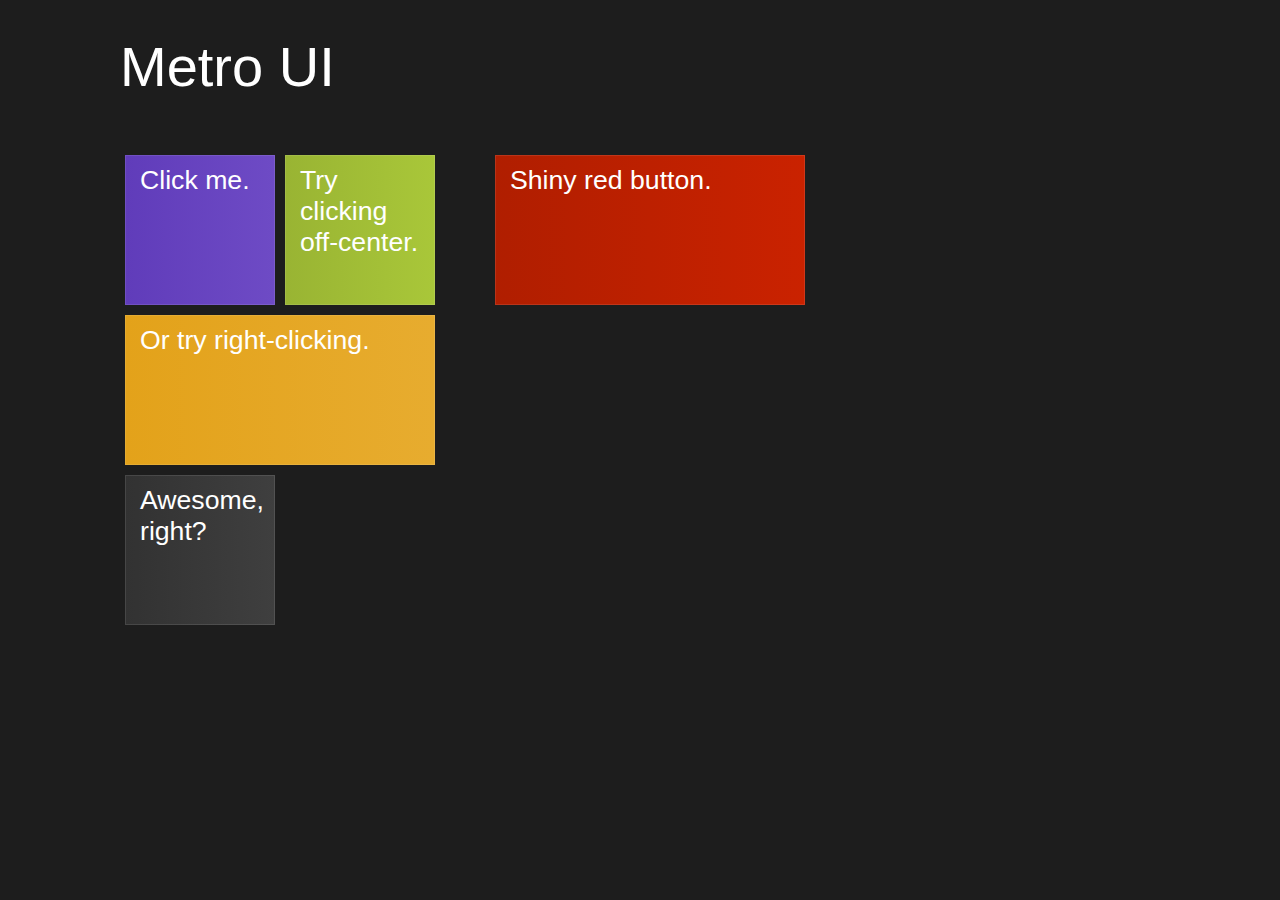
==== index.html @ ebc8ca3a "First upload" ====
<!DOCTYPE HTML>
<html lang="hr">
	<head>
		<meta charset="UTF-8">
		<title>Metro UI</title>
		<link rel="stylesheet" href="css/normalize.css">
		<link rel="stylesheet" href="css/style.css">
		<script type="text/javascript" src="js/modernizr-2.6.2.min.js"></script>
		<script type="text/javascript" src="js/prefixfree.min.js"></script>
	</head>
	<body>
		<div class="wrapper">
			<header>
				<h1>Metro UI</h1>
			</header>
		
			<ul class="clear">
				<h2 class="phark">Tiles</h2>
				<li class="container">
					<div class="tile purple">
						Click me.
					</div>
				</li>
				<li class="container">
					<div class="tile green">
						Try clicking off-center.
					</div>
				</li>
				<li class="container large">
					<div class="tile orange">
						Or try right-clicking.
					</div>
				</li>
				<li class="container ">
					<div class="tile grey">
						Awesome, right?
					</div>
				</li>
			</ul>
			
			<ul class="clear">
				<h2 class="phark">Tiles</h2>
				<li class="container large">
					<div class="tile red">
						Shiny red button.
					</div>
				</li>
			</ul>
			
			<footer>
				
			</footer>
		</div> <!--wrapper-->
		
		<script src="http://ajax.googleapis.com/ajax/libs/jquery/1.8.2/jquery.min.js"></script>
		<script>window.jQuery || document.write('<script src="js/jquery-1.8.2.min.js"><\/script>')</script>
		<script type="text/javascript" src="js/hammer.js"></script>
		
		<script type="text/javascript" src="js/jquery.specialevent.hammer.js"></script>
		<script type="text/javascript" src="js/app.js"></script>

	</body>
</html>
---- css/style.css ----
@font-face {
  font-family: 'ModernPictogramsNormal';
  src: url('../font/modernpics-webfont.eot');
  src: url('../font/modernpics-webfont.eot?#iefix') format('embedded-opentype'), url('../font/modernpics-webfont.woff') format('woff'), url('../font/modernpics-webfont.ttf') format('truetype'), url('../font/modernpics-webfont.svg#ModernPictogramsNormal') format('svg');
  font-weight: normal;
  font-style: normal;
}
* {
  box-sizing: border-box;
}
body {
  background: #1D1D1D;
  user-select: none;
}
.wrapper {
  margin: 10px 120px;
}
footer {
  font-family: 'Segoe UI Light', 'Segoe UI', Arial, Helvetica, sans-serif;
  color: white;
  clear: both;
}
.hide {
  opacity: 0;
}
.reveal {
  -webkit-transition-delay: 0.2s;
  opacity: 1;
}
h1 {
  font-size: 42pt;
  letter-spacing: 0.00em;
  line-height: 44pt;
  color: #FFF;
  font-weight: 200;
  font-family: 'Segoe UI Light', 'Segoe UI', Arial, Helvetica, sans-serif;
}
ul {
  width: 330px;
  padding: 0px;
  margin-right: 40px;
  float: left;
}
ul li {
  list-style: none;
}
.clear:after {
  content: "";
  display: table;
  clear: both;
}
.container {
  perspective: 800px;
  transition: transform 100ms ease-out;
  width: 150px;
  height: 150px;
  margin: 5px;
  float: left;
}
.container.large {
  width: 310px!important;
}
.container:hover .tile {
  box-shadow: 0 0 0 3px #3A3A3A;
  cursor: pointer;
}
.container:hover .tile.selected {
  box-shadow: 0 0 0 4px #76B600 inset,
			0 0 0 3px #3A3A3A!important;
}
.phark {
  font-family: 'ModernPictogramsNormal';
  position: fixed;
  left: -9999px;
  visibility: hidden;
}
.tile {
  perspective: 800px;
  color: #FFF;
  font-weight: 200;
  font-family: 'Segoe UI Light', 'Segoe UI', Arial, Helvetica, sans-serif;
  font-size: 20pt;
  width: 100%;
  height: 100%;
  padding: 10px 15px;
  overflow: hidden;
  box-shadow: inset 0 0 0 1px rgba(255, 255, 255, 0.1);
  transform-style: preserve-3d;
  transition: transform 120ms ease;
}
.selected {
  box-shadow: inset 0 0 0 4px #76b600;
}
.selected:after {
  content: '';
  width: 0px;
  height: 0px;
  border-style: solid;
  border-width: 0 39px 39px 0;
  border-color: transparent #76b600 transparent transparent;
  transform: rotate(360deg);
  position: absolute;
  right: 0px;
  top: 0px;
}
.selected:before {
  position: absolute;
  right: 4px;
  top: 4px;
  font: 20px 'ModernPictogramsNormal';
  content: "%";
  z-index: 800;
}
.firefox {
  /*.container:hover .tile { // zamjena za outline sivi
		box-shadow: 0 0 0 3px #3A3A3A;  

		&.selected {
			box-shadow: 0 0 0 4px #76B600 inset,
			0 0 0 3px #3A3A3A!important; //combined
		}
	}*/

}
.firefox .tile {
  outline: 1px solid transparent!important;
}
.firefox .selected:after {
  border-color: transparent #76B600;
  border-style: solid solid outset;
  outline: 1px solid transparent!important;
}
.front,
.back {
  backface-visibility: hidden;
  width: 100%;
  height: 100%;
  position: absolute;
  padding: 10px 15px;
  box-shadow: inset 0 0 0 1px rgba(255, 255, 255, 0.1);
}
.back {
  transform: rotate3d(1, 0, 0, 180deg);
}
.flip {
  transform: rotate3d(1, 0, 0, 180deg);
  transition: transform 1000ms ease-out;
}
.purple {
  background: #603cba;
  background: linear-gradient(90deg, #603cba 0%, #6e4bc5 100%);
}
.red {
  background: #b01e00;
  background: linear-gradient(90deg, #b01e00 0%, #ca2200 100%);
}
.grey {
  background: #323232;
  background: linear-gradient(90deg, #323232 0%, #3f3f3f 100%);
}
.green {
  background: #99b433;
  background: linear-gradient(90deg, #99b433 0%, #a9c739 100%);
}
.orange {
  background: #e3a21a;
  background: linear-gradient(90deg, #e3a21a 0%, #e7ac2f 100%);
}
.hcenter {
  transform-origin: center;
}
.htop {
  transform-origin: top;
}
.hbottom {
  transform-origin: bottom;
}
.hleft {
  transform-origin: left;
}
.hright {
  transform-origin: right;
}
.top {
  transform: rotate3d(1, 0, 0, 14deg);
}
.bottom {
  transform: rotate3d(1, 0, 0, -14deg);
}
.left {
  transform: rotate3d(0, 1, 0, -14deg);
}
.large .left {
  transform: rotate3d(0, 1, 0, -8deg);
}
.right {
  transform: rotate3d(0, 1, 0, 14deg);
}
.large .right {
  transform: rotate3d(0, 1, 0, 8deg);
}
.center {
  transform: translate3d(0, 0, -30px);
}
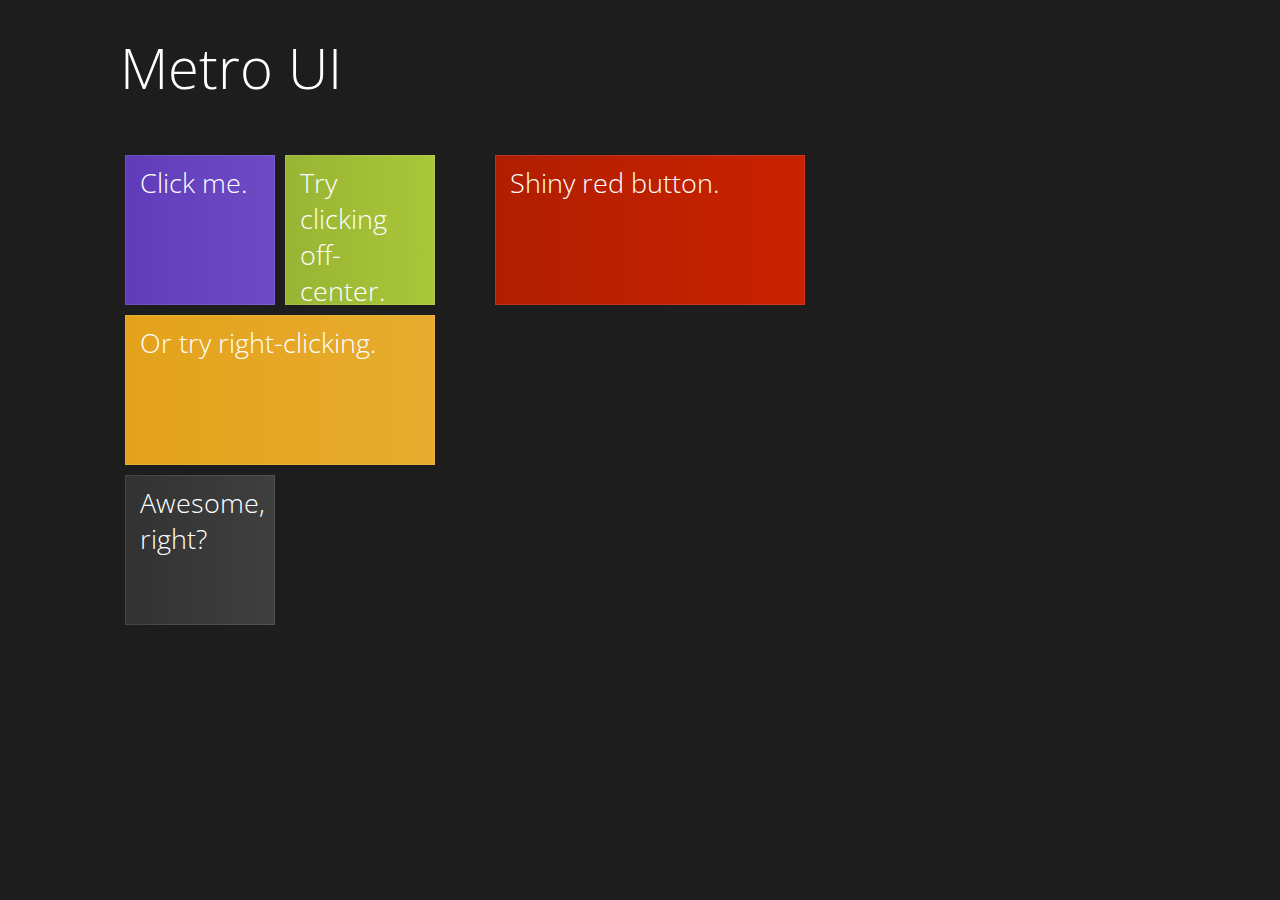
==== commit 3e65ffc5: "OpenSans" ====
--- a/index.html
+++ b/index.html
@@ -5,6 +5,8 @@
 		<title>Metro UI</title>
 		<link rel="stylesheet" href="css/normalize.css">
 		<link rel="stylesheet" href="css/style.css">
+		<link href='http://fonts.googleapis.com/css?family=Open+Sans:400,300' rel='stylesheet' type='text/css'>
+
 		<script type="text/javascript" src="js/modernizr-2.6.2.min.js"></script>
 		<script type="text/javascript" src="js/prefixfree.min.js"></script>
 	</head>
--- a/css/style.css
+++ b/css/style.css
@@ -16,7 +16,7 @@
   margin: 10px 120px;
 }
 footer {
-  font-family: 'Segoe UI Light', 'Segoe UI', Arial, Helvetica, sans-serif;
+  font-family: 'Segoe UI Light', 'Segoe UI', 'Open Sans', Arial, Helvetica, sans-serif;
   color: white;
   clear: both;
 }
@@ -33,7 +33,7 @@
   line-height: 44pt;
   color: #FFF;
   font-weight: 200;
-  font-family: 'Segoe UI Light', 'Segoe UI', Arial, Helvetica, sans-serif;
+  font-family: 'Segoe UI Light', 'Segoe UI', 'Open Sans', Arial, Helvetica, sans-serif;
 }
 ul {
   width: 330px;
@@ -78,7 +78,7 @@
   perspective: 800px;
   color: #FFF;
   font-weight: 200;
-  font-family: 'Segoe UI Light', 'Segoe UI', Arial, Helvetica, sans-serif;
+  font-family: 'Segoe UI Light', 'Segoe UI', 'Open Sans', Arial, Helvetica, sans-serif;
   font-size: 20pt;
   width: 100%;
   height: 100%;
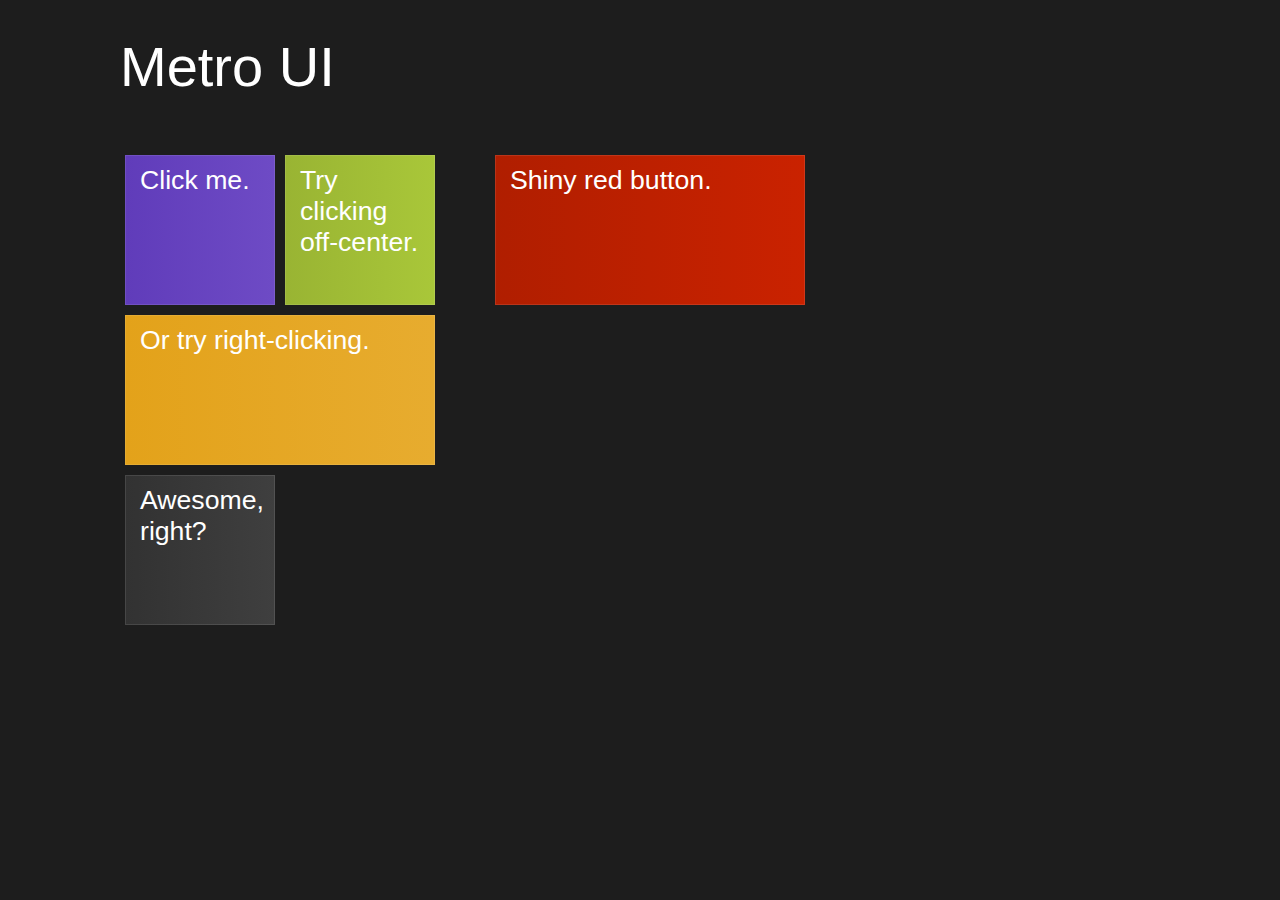
==== commit 1dc07e68: "@import opcija" ====
--- a/index.html
+++ b/index.html
@@ -5,7 +5,6 @@
 		<title>Metro UI</title>
 		<link rel="stylesheet" href="css/normalize.css">
 		<link rel="stylesheet" href="css/style.css">
-		<link href='http://fonts.googleapis.com/css?family=Open+Sans:400,300' rel='stylesheet' type='text/css'>
 
 		<script type="text/javascript" src="js/modernizr-2.6.2.min.js"></script>
 		<script type="text/javascript" src="js/prefixfree.min.js"></script>
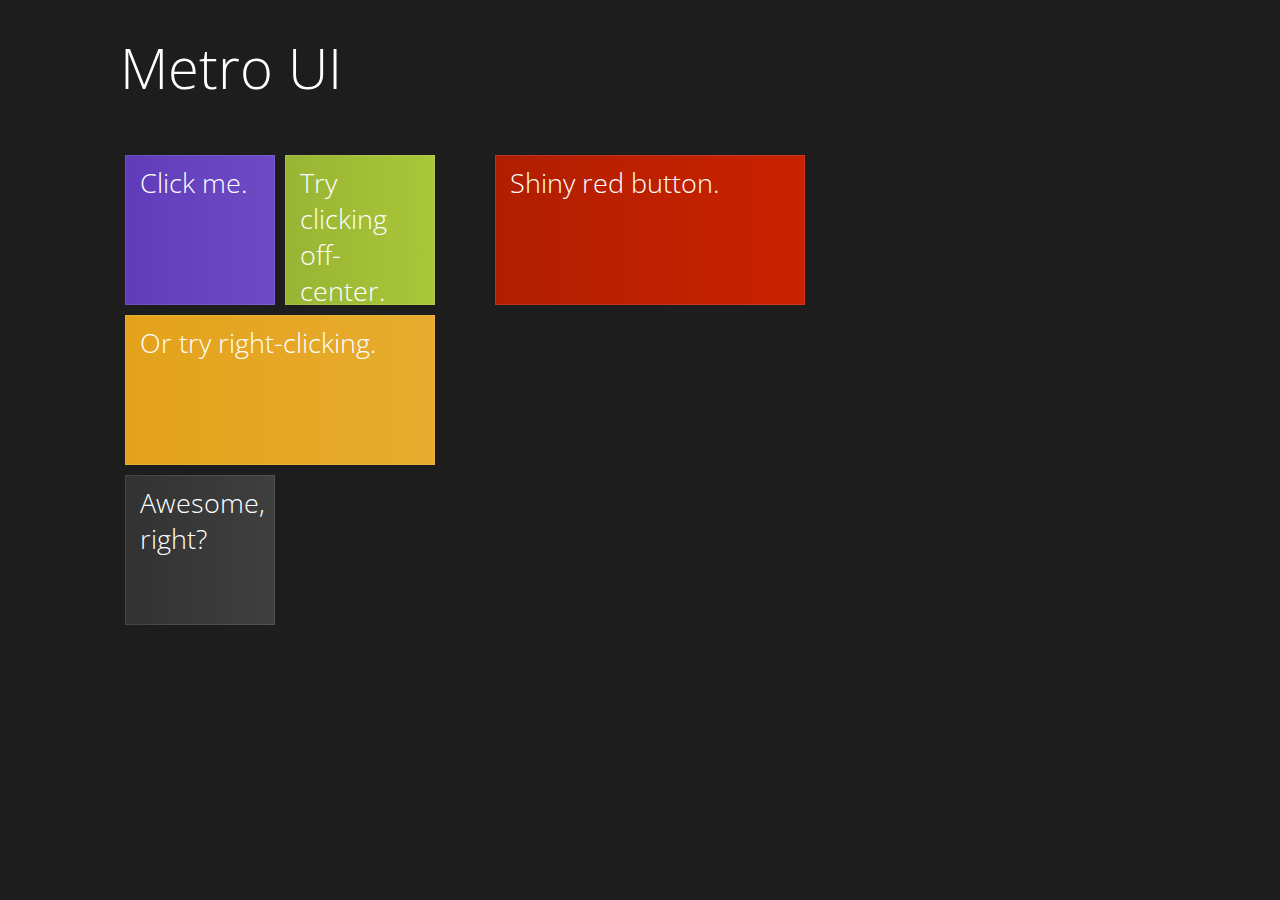
==== commit 2f57567b: "izbrisao fontawesome i lesshat css" ====
--- a/index.html
+++ b/index.html
@@ -15,7 +15,7 @@
 				<h1>Metro UI</h1>
 			</header>
 		
-			<ul class="clear">
+			<ul>
 				<h2 class="phark">Tiles</h2>
 				<li class="container">
 					<div class="tile purple">
@@ -32,16 +32,16 @@
 						Or try right-clicking.
 					</div>
 				</li>
-				<li class="container ">
+				<li class="container">
 					<div class="tile grey">
 						Awesome, right?
 					</div>
 				</li>
 			</ul>
 			
-			<ul class="clear">
+			<ul>
 				<h2 class="phark">Tiles</h2>
-				<li class="container large">
+				<li class="container large test">
 					<div class="tile red">
 						Shiny red button.
 					</div>
@@ -55,9 +55,6 @@
 		
 		<script src="http://ajax.googleapis.com/ajax/libs/jquery/1.8.2/jquery.min.js"></script>
 		<script>window.jQuery || document.write('<script src="js/jquery-1.8.2.min.js"><\/script>')</script>
-		<script type="text/javascript" src="js/hammer.js"></script>
-		
-		<script type="text/javascript" src="js/jquery.specialevent.hammer.js"></script>
 		<script type="text/javascript" src="js/app.js"></script>
 
 	</body>
--- a/css/style.css
+++ b/css/style.css
@@ -1,3 +1,4 @@
+@import url(http://fonts.googleapis.com/css?family=Open+Sans:400,300);
 @font-face {
   font-family: 'ModernPictogramsNormal';
   src: url('../font/modernpics-webfont.eot');
@@ -40,6 +41,11 @@
   padding: 0px;
   margin-right: 40px;
   float: left;
+}
+ul:after {
+  content: "";
+  display: table;
+  clear: both;
 }
 ul li {
   list-style: none;
@@ -88,6 +94,19 @@
   transform-style: preserve-3d;
   transition: transform 120ms ease;
 }
+@keyframes zoom {
+  from {
+    transform: scale(1);
+  }
+  to {
+    transform: scale(2);
+  }
+}
+.maxed {
+  animation-name: zoom;
+  animation-duration: 1s;
+  animation-timing-function: ease;
+}
 .selected {
   box-shadow: inset 0 0 0 4px #76b600;
 }
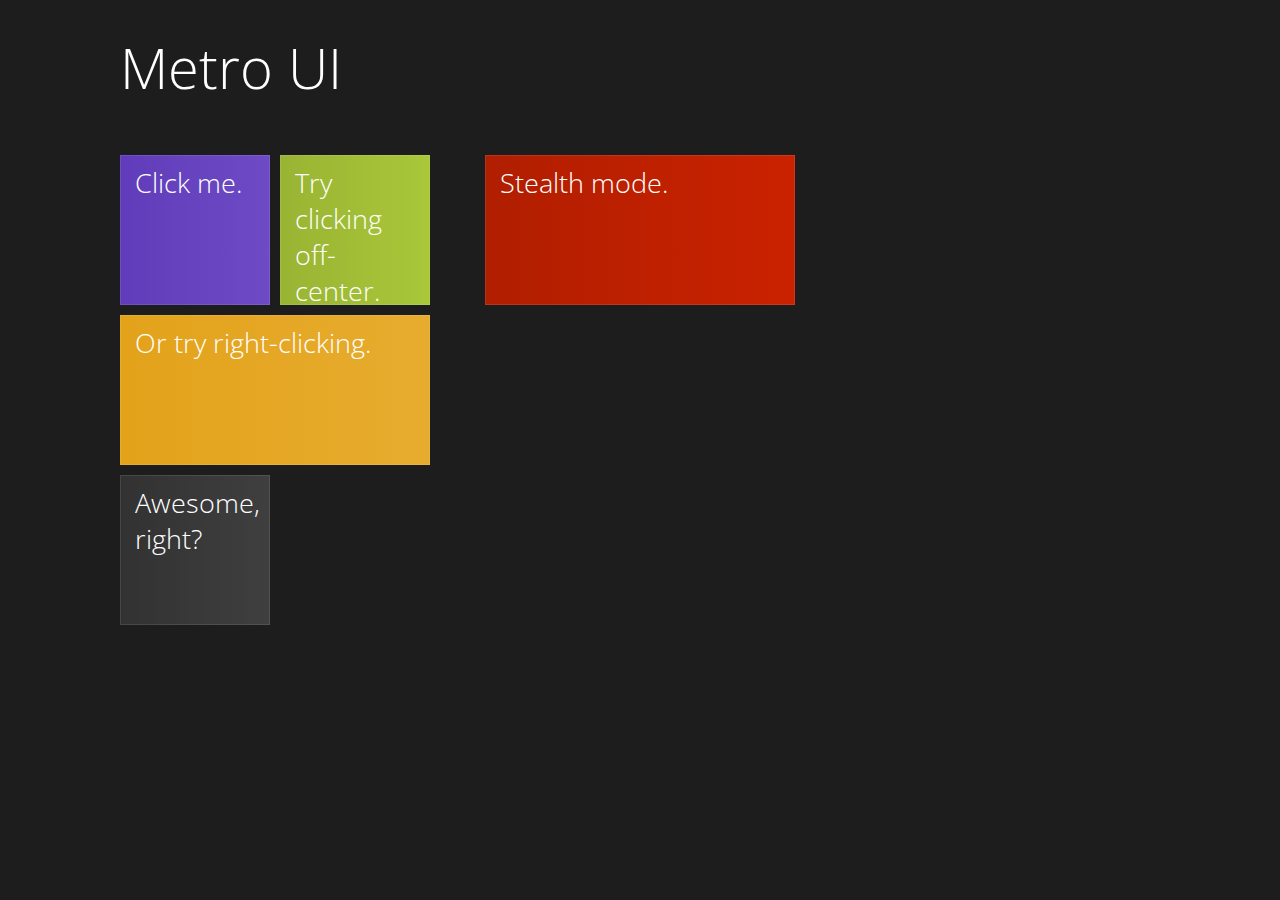
==== commit 913b9cf5: "Switched to LESS" ====
--- a/index.html
+++ b/index.html
@@ -3,8 +3,7 @@
 	<head>
 		<meta charset="UTF-8">
 		<title>Metro UI</title>
-		<link rel="stylesheet" href="css/normalize.css">
-		<link rel="stylesheet" href="css/style.css">
+		<link href="css/screen.css" media="screen, projection" rel="stylesheet" type="text/css" />
 
 		<script type="text/javascript" src="js/modernizr-2.6.2.min.js"></script>
 		<script type="text/javascript" src="js/prefixfree.min.js"></script>
@@ -41,16 +40,12 @@
 			
 			<ul>
 				<h2 class="phark">Tiles</h2>
-				<li class="container large test">
+				<li class="container large target">
 					<div class="tile red">
-						Shiny red button.
+						Stealth mode.
 					</div>
 				</li>
 			</ul>
-			
-			<footer>
-				
-			</footer>
 		</div> <!--wrapper-->
 		
 		<script src="http://ajax.googleapis.com/ajax/libs/jquery/1.8.2/jquery.min.js"></script>
--- a/css/screen.css
+++ b/css/screen.css
@@ -0,0 +1,73 @@
+@import url(normalize.css);
+@import url(http://fonts.googleapis.com/css?family=Open+Sans:400,300);
+@font-face { font-family: 'ModernPictogramsNormal'; src: url("../fonts/modernpics-webfont.eot"); src: url("../fonts/modernpics-webfont.eot?#iefix") format("embedded-opentype"), url("../fonts/modernpics-webfont.woff") format("woff"), url("../fonts/modernpics-webfont.ttf") format("truetype"), url("../fonts/modernpics-webfont.svg#ModernPictogramsNormal") format("svg"); font-weight: normal; font-style: normal; }
+
+h1 { font-size: 42pt; letter-spacing: 0; line-height: 44pt; color: #FFF; font-weight: 200; font-family: 'Segoe UI Light', 'Segoe UI', 'Open Sans', Arial, Helvetica, sans-serif; }
+
+.phark { font-family: 'ModernPictogramsNormal'; position: fixed; left: -9999px; visibility: hidden; }
+
+* { box-sizing: border-box; vertical-align: middle; position: relative; }
+
+body { background: #1D1D1D; user-select: none; }
+
+.wrapper { margin: 10px 120px; }
+.wrapper:after { content: ""; display: table; clear: both; }
+
+ul { width: 330px; padding: 0px; margin-right: 40px; margin-left: -5px; float: left; }
+ul:after { content: ""; display: table; clear: both; }
+ul li { list-style: none; transition: opacity 200ms; }
+
+.container { perspective: 800px; width: 150px; height: 150px; margin: 5px; float: left; }
+.container.large { width: 310px; }
+.container:hover .tile { box-shadow: 0 0 0 3px #3A3A3A; cursor: pointer; }
+.container:hover .tile.selected { box-shadow: 0 0 0 4px #76b600 inset, 0 0 0 3px #3a3a3a; }
+
+.tile { color: #FFF; font-weight: 200; font-family: 'Segoe UI Light', 'Segoe UI', 'Open Sans', Arial, Helvetica, sans-serif; font-size: 20pt; width: 100%; height: 100%; padding: 10px 15px; overflow: hidden; box-shadow: inset 0 0 0 1px rgba(255, 255, 255, 0.1); transform-style: preserve-3d; transition: transform 120ms ease; }
+.firefox .tile { outline: 1px solid transparent; }
+
+.selected { box-shadow: inset 0 0 0 4px #76b600; }
+.selected:after { content: ''; width: 0px; height: 0px; border-style: solid; border-width: 0 39px 39px 0; border-color: transparent #76b600 transparent transparent; transform: rotate(360deg); position: absolute; right: 0px; top: 0px; }
+.firefox .selected:after { border-color: transparent #76B600; border-style: solid solid outset; outline: 1px solid transparent!important; }
+.selected:before { position: absolute; right: 4px; top: 4px; font: 20px 'ModernPictogramsNormal'; content: "%"; z-index: 800; }
+
+.hide ul > *, .hide h1 { transition: opacity 200ms linear, visibility 200ms linear; opacity: 0; visibility: hidden; }
+
+.active { opacity: 1!important; visibility: visible!important; }
+
+.front, .back { backface-visibility: hidden; width: 100%; height: 100%; position: absolute; padding: 10px 15px; box-shadow: inset 0 0 0 1px rgba(255, 255, 255, 0.1); }
+
+.back { transform: rotate3d(1, 0, 0, 180deg); }
+
+.flip { transform: rotate3d(1, 0, 0, 180deg); transition: transform 1000ms ease-out; }
+
+.purple { background: #603cba; background: linear-gradient(90deg, #603cba 0%, #6e4bc5 100%); }
+
+.red { background: #b01e00; background: linear-gradient(90deg, #b01e00 0%, #ca2200 100%); }
+
+.grey { background: #323232; background: linear-gradient(90deg, #323232 0%, #3f3f3f 100%); }
+
+.green { background: #99b433; background: linear-gradient(90deg, #99b433 0%, #a9c739 100%); }
+
+.orange { background: #e3a21a; background: linear-gradient(90deg, #e3a21a 0%, #e7ac2f 100%); }
+
+.hcenter { transform-origin: center; }
+
+.htop { transform-origin: top; }
+
+.hbottom { transform-origin: bottom; }
+
+.hleft { transform-origin: left; }
+
+.hright { transform-origin: right; }
+
+.top { transform: rotate3d(1, 0, 0, 14deg); }
+
+.bottom { transform: rotate3d(1, 0, 0, -14deg); }
+
+.left { transform: rotate3d(0, 1, 0, -14deg); }
+.large .left { transform: rotate3d(0, 1, 0, -8deg); }
+
+.right { transform: rotate3d(0, 1, 0, 14deg); }
+.large .right { transform: rotate3d(0, 1, 0, 8deg); }
+
+.center { transform: translate3d(0, 0, -30px); }
